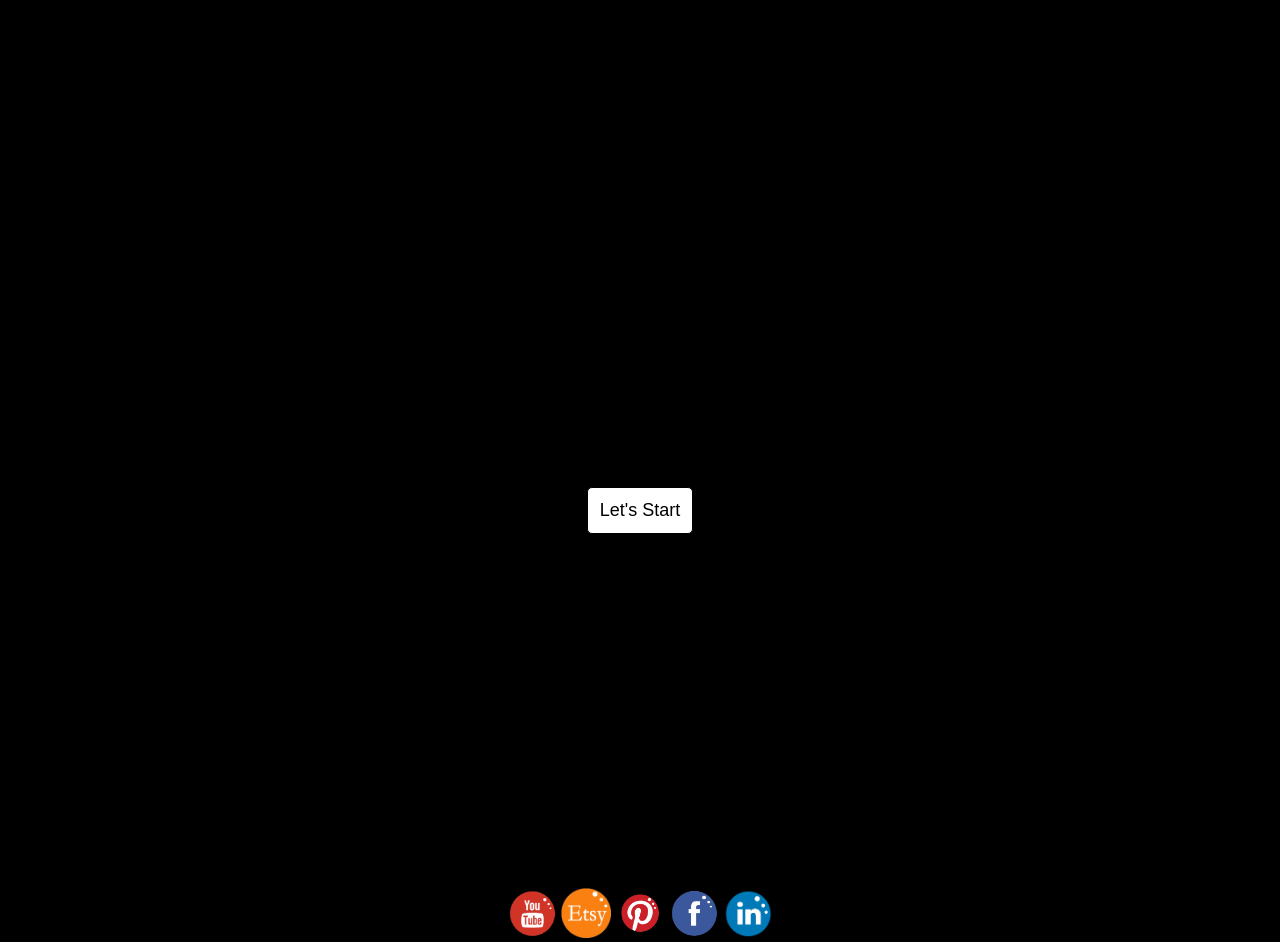
==== index.html @ 700567de "about me update" ====
<html>

       <head>
             <title>Maya Meen Website</title>
             <link href="CSS/Style.css" type="text/css" rel="stylesheet">
             <Script src ="jquery.min.js"></script>
             <Script src= "js/index.js"></script>


        </head>




        <body>
 
    




                <div id="main">
	                 <br>
                         <h2>Welcome to Maya Meen Website</h2>
	                 <br>	


	                     <div>

	                        <img src ="logo/mlogomaya1.png">
                   
                         </div>


                         <br>

                            <div class="dropdown">
	            
	            	           <button onclick="myFunction()" class="dropbtn">Let's Start</button>


	                             <div id="myDropdown" class="dropdown-content">  


	                	              <a href="#"><a href= "aboutme.html">About Me</a></a>

	                	              <a href="#"><a href="html/portfolio.html">Portfolio</a></a>

	                	              <a href="#"><a href="html/showoff.html">Show off</a></a>

	                	              <a href="#"><a href="html/contact.html">Contact</a></a>
                
	                             </div>  
                        
                           </div> 

                     

                  
                </div>
   
	
               <div id="bottom">
   
                         <a href=" https://www.youtube.com"> <img src = "Pic/myoutube.png" ></a>

	                     <a href=" https://www.etsy.com/?show_panel=true"> <img src = "Pic/metsy2.png"></a>

	                     <a href= "https://www.pinterest.com/cditchaiwong/"> <img src ="Pic/mpinterest.png"></a>

	                     <a href= "https://www.facebook.com/Maya-Meen-Doodler-451089791607454/?fref=ts"> <img src = "Pic/mfacebook.png"></a>

	                     <a href= " https://www.linkedin.com/"><img src = "Pic/min.png" ></a>
   	 
                </div>
  
	
	
        </body> 
 
</html>
---- CSS/Style.css ----
body {
   background: Black; 
   text-align: center;
   }
   
   

 h2{
	position: relative;
	color:Black;
	text-align:center;
	font-family:Arial;
    	
	

     
    
 }

a :hover{
	color:blue;

}
a {
	text-decoration:none;
}


 #main {
	
	 position:relative;
	 top:140px;
	 width: 1200px;
	 height: 630px;
	 background-image:url('https://scontent-lga3-1.xx.fbcdn.net/hphotos-xpt1/t31.0-8/s960x960/1933364_1022302814488930_3306179443408036796_o.jpg');
	 background-image: rgba(0, 0, 0, .3);

	 margin:  auto;	
     font-size: 18px;	
	
}

 	 
 

 
#bottom  {

	position:relative;
	
	bottom:-250px
	

}



 div img {
	 
	 width: 200px;
	 height:200px;
 }
 
 #bottom img {
	 margin:auto;
	 width: 50px;
	 height:50px;
 }
 




 /*Dropdown Button */
.dropbtn {
    
    background-color:white;
    color: black;
    padding: 12px;
    font-size: 18px;
    border: 1px solid black;
    border-radius:5px; 
    cursor:pointer;
}

/* Dropdown button on hover & focus */
.dropbtn:hover, .dropbtn:focus {
    background-color:#d1ddd3;
}

/* The container <div> - needed to position the dropdown content */
.dropdown {

    position: relative;
    display: inline-block;
}

/* Dropdown Content (Hidden by Default) */
.dropdown-content {
     display: none;
    position: absolute;
    background-color: #f9f9f9;
    min-width: 110px;
    box-shadow: 0px 8px 16px 0px rgba(0,0,0,0.2);

}

/* Links inside the dropdown */
.dropdown-content a {
     color: black;
    padding: 8px 8px;
    text-decoration: none;
    display: block;
}
/* Change color of dropdown links on hover */
.dropdown-content a:hover {
	background-color: #f5f5dc;
}

/* Show the dropdown menu (use JS to add this class to the 
	.dropdown-content container when the user clicks on the dropdown button) */
.show {
	display:block;
	background-color: white;
}
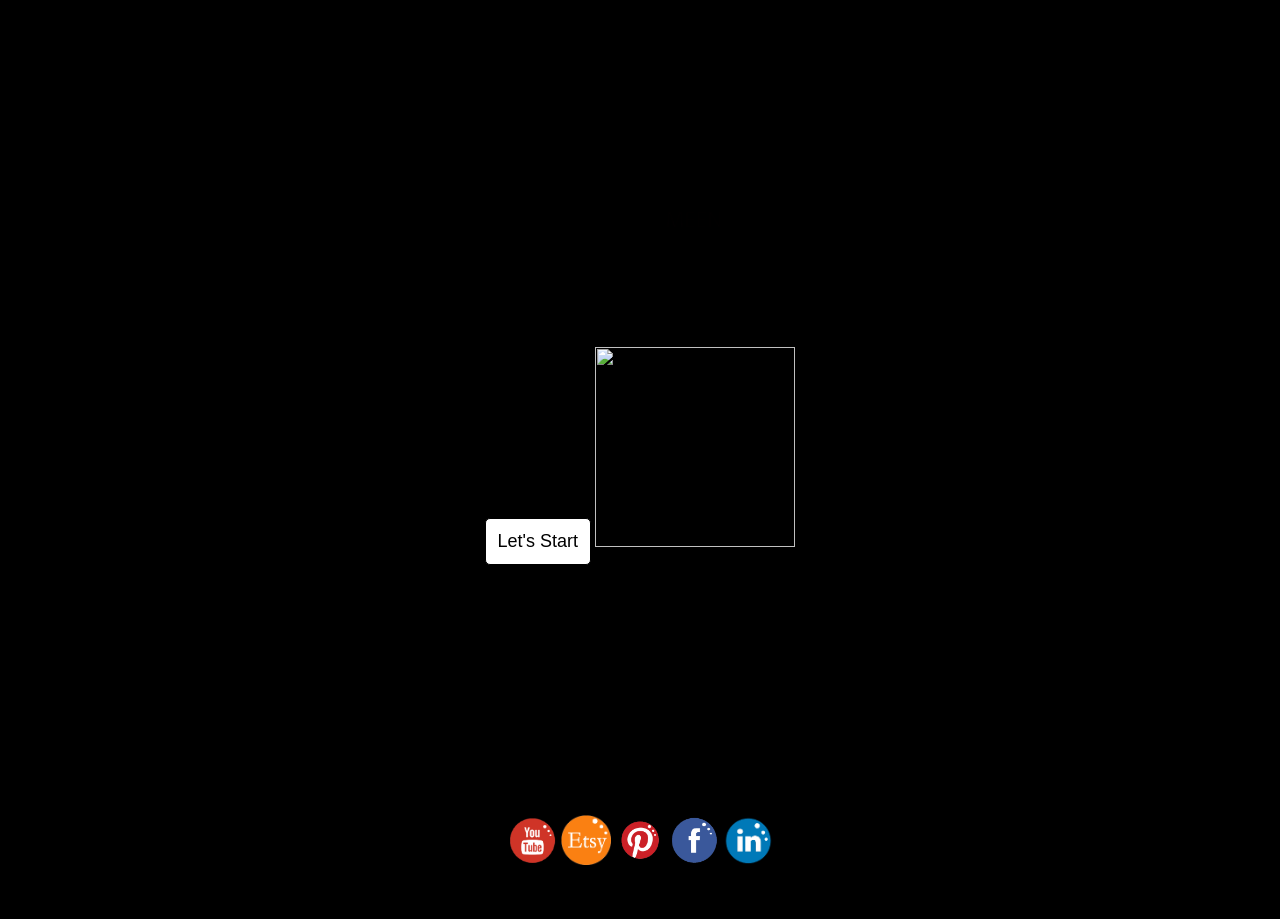
==== commit d4c8b7c2: "added background of dropdown picture" ====
--- a/index.html
+++ b/index.html
@@ -42,15 +42,17 @@
 	                             <div id="myDropdown" class="dropdown-content">  
 
 
-	                	              <a href="#"><a href= "aboutme.html">About Me</a></a>
+	                	              <a href= "aboutme.html">About Me</a></a>
 
-	                	              <a href="#"><a href="html/portfolio.html">Portfolio</a></a>
+	                	              <a href="portfolio.html">Portfolio</a></a>
 
-	                	              <a href="#"><a href="html/showoff.html">Show off</a></a>
+	                	              <a href="showoff.html">Show off</a></a>
 
-	                	              <a href="#"><a href="html/contact.html">Contact</a></a>
+	                	              <a href="contact.html">Contact</a></a>
                 
 	                             </div>  
+
+	                             <img src=" Pic/Forest.jpg ">
                         
                            </div> 
 
--- a/CSS/Style.css
+++ b/CSS/Style.css
@@ -28,20 +28,23 @@
 
  #main {
 	
-	 position:relative;
-	 top:140px;
-	 width: 1200px;
-	 height: 630px;
-	 background-image:url('https://scontent-lga3-1.xx.fbcdn.net/hphotos-xpt1/t31.0-8/s960x960/1933364_1022302814488930_3306179443408036796_o.jpg');
 	 background-image: rgba(0, 0, 0, .3);
-
 	 margin:  auto;	
      font-size: 18px;	
 	
 }
 
- 	 
- 
+.backgroundDropdown img{
+
+/*position:relative;
+	 top:140px;*/
+	 
+	 width: 1200px;
+	 height: 630px;
+} 
+
+
+/*//////////////////////////////////////////////////////////////////////*/
 
  
 #bottom  {
@@ -62,6 +65,9 @@
  }
  
  #bottom img {
+ 	 position:relative;
+ 	 padding-bottom: 50px;
+
 	 margin:auto;
 	 width: 50px;
 	 height:50px;
@@ -69,7 +75,7 @@
  
 
 
-
+/*-------------------------------------------------------------------*/
 
  /*Dropdown Button */
 .dropbtn {
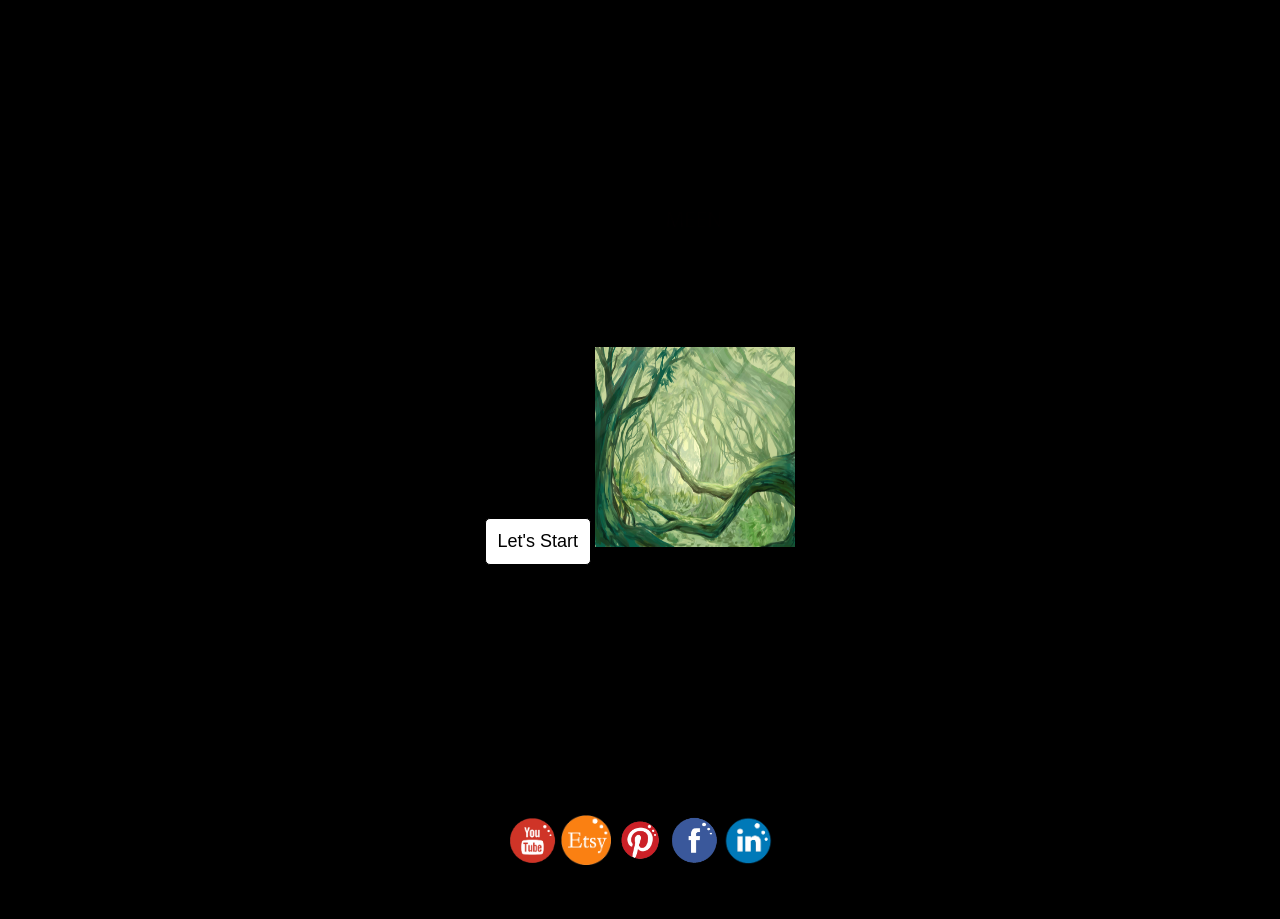
==== commit f0af721b: "added name class for icons" ====
--- a/index.html
+++ b/index.html
@@ -52,7 +52,7 @@
                 
 	                             </div>  
 
-	                             <img src=" Pic/Forest.jpg ">
+	                             <img class="backgroundDropdown" src=" Pic/Forest.jpg ">
                         
                            </div> 
 
@@ -64,15 +64,15 @@
 	
                <div id="bottom">
    
-                         <a href=" https://www.youtube.com"> <img src = "Pic/myoutube.png" ></a>
+                         <a href=" https://www.youtube.com"> <img class='icon' src = "Pic/myoutube.png" ></a>
 
-	                     <a href=" https://www.etsy.com/?show_panel=true"> <img src = "Pic/metsy2.png"></a>
+	                     <a href=" https://www.etsy.com/?show_panel=true"> <img class='icon' src = "Pic/metsy2.png"></a>
 
-	                     <a href= "https://www.pinterest.com/cditchaiwong/"> <img src ="Pic/mpinterest.png"></a>
+	                     <a href= "https://www.pinterest.com/cditchaiwong/"> <img class='icon'src ="Pic/mpinterest.png"></a>
 
-	                     <a href= "https://www.facebook.com/Maya-Meen-Doodler-451089791607454/?fref=ts"> <img src = "Pic/mfacebook.png"></a>
+	                     <a href= "https://www.facebook.com/Maya-Meen-Doodler-451089791607454/?fref=ts"> <img class='icon' src = "Pic/mfacebook.png"></a>
 
-	                     <a href= " https://www.linkedin.com/"><img src = "Pic/min.png" ></a>
+	                     <a href= " https://www.linkedin.com/"><img class='icon' src = "Pic/min.png" ></a>
    	 
                 </div>
   
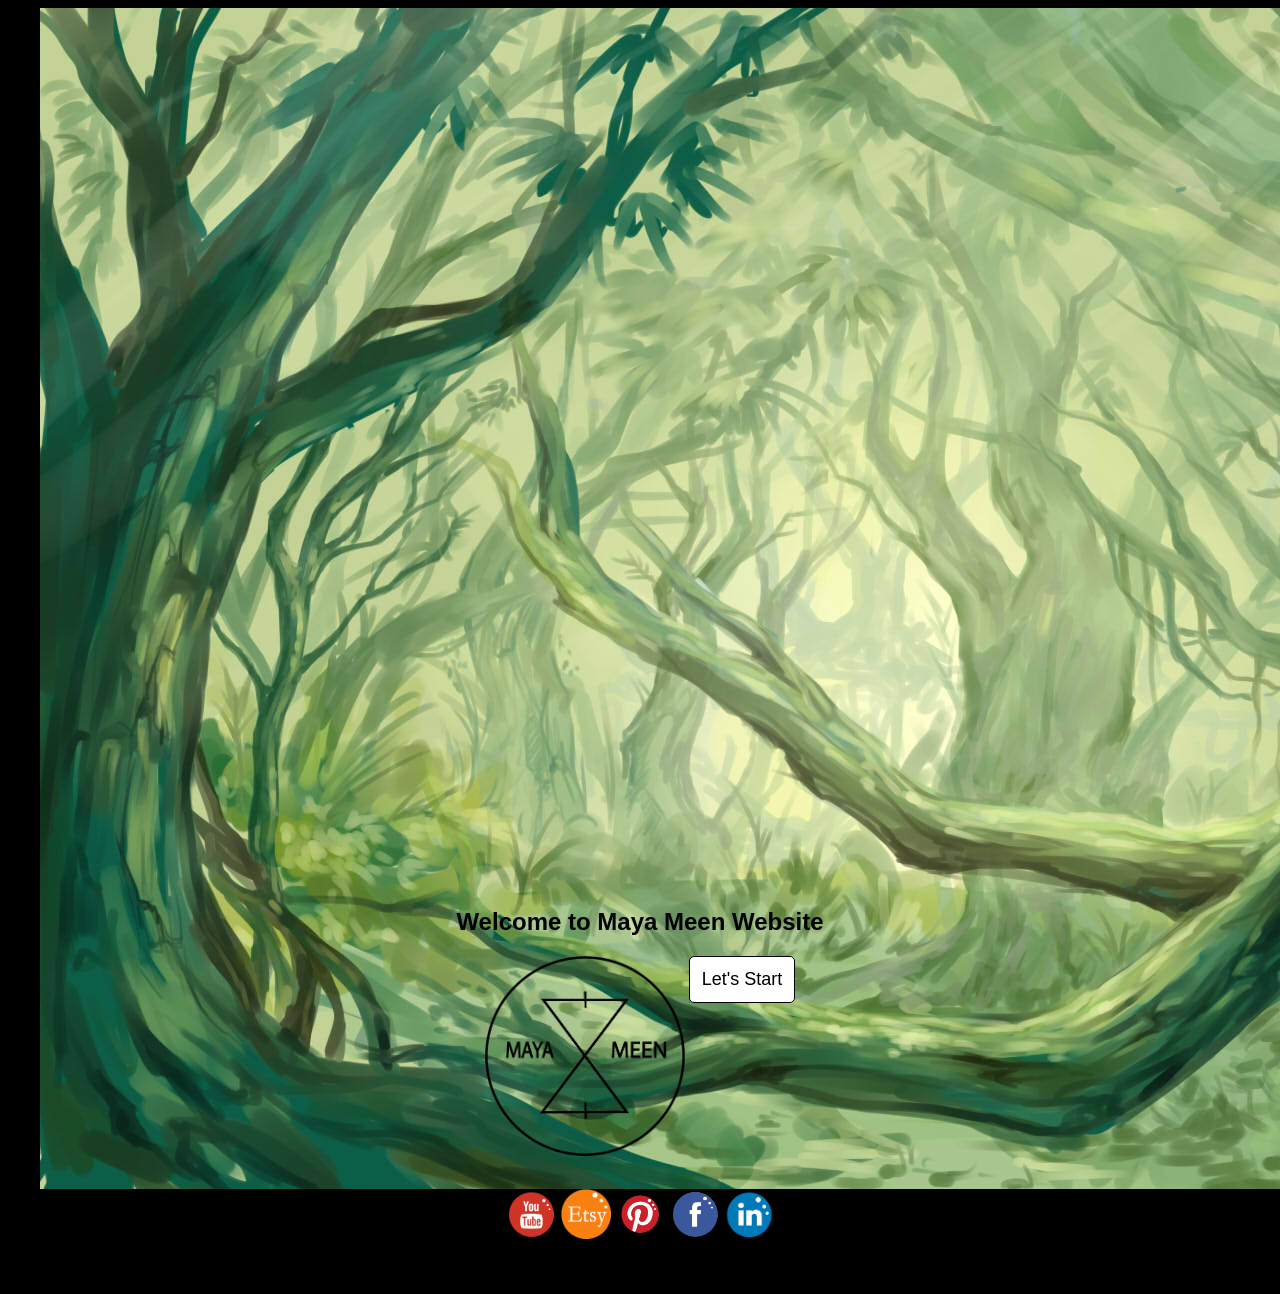
==== commit c84b3643: "deleted dropdown inLine" ====
--- a/index.html
+++ b/index.html
@@ -12,27 +12,43 @@
 
 
 
-        <body>
+        <body >
  
     
 
 
 
+        	
+                <div id="main" >
+                                 <img class="backgroundDropdown" src=" Pic/Forest.jpg ">
+                                 <div>
+					<a href=" https://www.youtube.com"> <img class='icon' src = "Pic/myoutube.png" ></a>
 
-                <div id="main">
-	                 <br>
-                         <h2>Welcome to Maya Meen Website</h2>
-	                 <br>	
+	                     <a href=" https://www.etsy.com/?show_panel=true"> <img class='icon' src = "Pic/metsy2.png"></a>
+
+	                     <a href= "https://www.pinterest.com/cditchaiwong/"> <img class='icon'src ="Pic/mpinterest.png"></a>
+
+	                     <a href= "https://www.facebook.com/Maya-Meen-Doodler-451089791607454/?fref=ts"> <img class='icon' src = "Pic/mfacebook.png"></a>
+
+	                     <a href= " https://www.linkedin.com/"><img class='icon' src = "Pic/min.png" ></a>
+	            </div>
+                  
+                </div>
+   			
+	
+               <div id="bottom">
+               	<h2>Welcome to Maya Meen Website</h2>
+	                 
 
 
-	                     <div>
+	                     
 
-	                        <img src ="logo/mlogomaya1.png">
+	                        <img class="logo" src ="logo/mlogomaya1.png">
                    
-                         </div>
+                         
 
 
-                         <br>
+                         
 
                             <div class="dropdown">
 	            
@@ -52,31 +68,15 @@
                 
 	                             </div>  
 
-	                             <img class="backgroundDropdown" src=" Pic/Forest.jpg ">
+	                     
                         
                            </div> 
-
-                     
-
-                  
-                </div>
    
-	
-               <div id="bottom">
-   
-                         <a href=" https://www.youtube.com"> <img class='icon' src = "Pic/myoutube.png" ></a>
-
-	                     <a href=" https://www.etsy.com/?show_panel=true"> <img class='icon' src = "Pic/metsy2.png"></a>
-
-	                     <a href= "https://www.pinterest.com/cditchaiwong/"> <img class='icon'src ="Pic/mpinterest.png"></a>
-
-	                     <a href= "https://www.facebook.com/Maya-Meen-Doodler-451089791607454/?fref=ts"> <img class='icon' src = "Pic/mfacebook.png"></a>
-
-	                     <a href= " https://www.linkedin.com/"><img class='icon' src = "Pic/min.png" ></a>
+                         
    	 
                 </div>
-  
-	
+ 
+
 	
         </body> 
  
--- a/CSS/Style.css
+++ b/CSS/Style.css
@@ -28,19 +28,19 @@
 
  #main {
 	
-	 background-image: rgba(0, 0, 0, .3);
+	
 	 margin:  auto;	
      font-size: 18px;	
-	
+		  /*background-image: rgba(0, 0, 0, .3);*/
+	 width: 1200px;
+	 height: 630px;
 }
 
 .backgroundDropdown img{
 
 /*position:relative;
 	 top:140px;*/
-	 
-	 width: 1200px;
-	 height: 630px;
+
 } 
 
 
@@ -58,20 +58,22 @@
 
 
 
- div img {
+ .logo{
 	 
 	 width: 200px;
 	 height:200px;
+	 vertical-align: top;
  }
  
- #bottom img {
+ .icon {
  	 position:relative;
  	 padding-bottom: 50px;
-
 	 margin:auto;
 	 width: 50px;
 	 height:50px;
  }
+
+
  
 
 
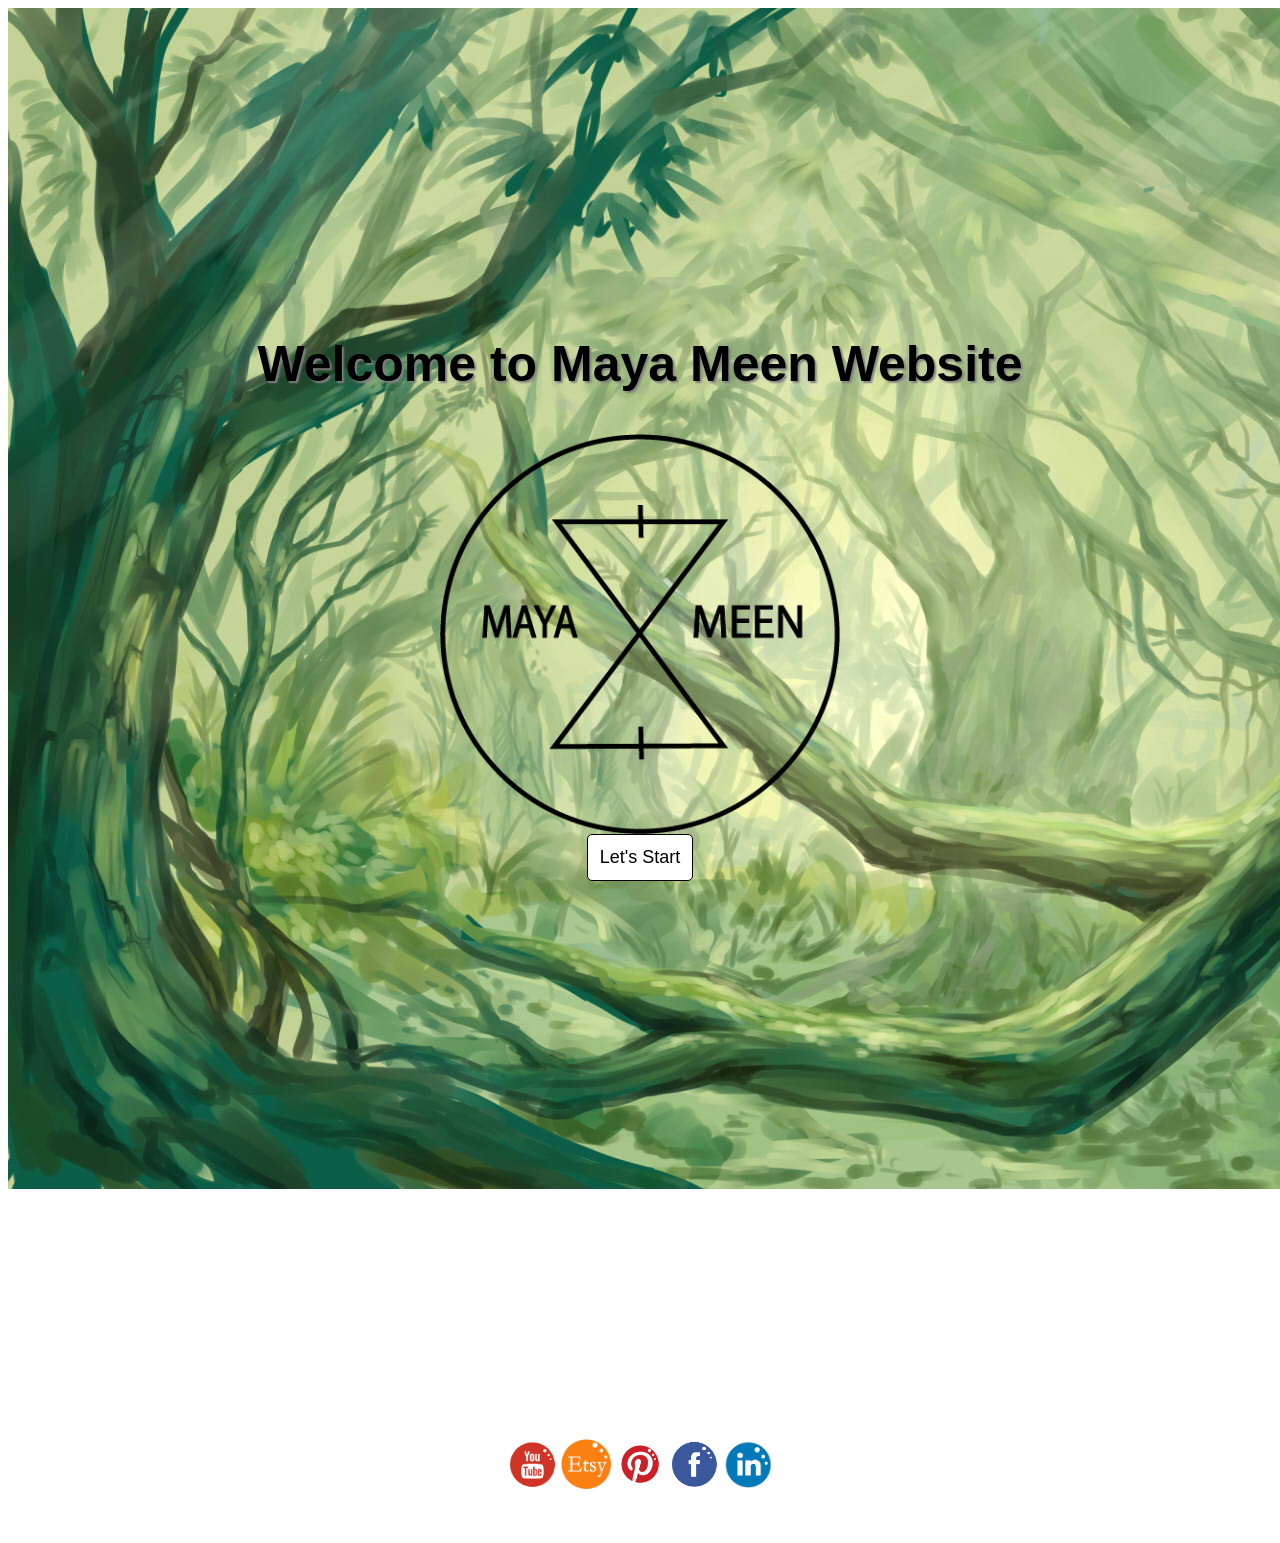
==== commit 7d63169f: "moved position and size of logo" ====
--- a/index.html
+++ b/index.html
@@ -13,31 +13,29 @@
 
 
         <body >
- 
-    
+        		
+        	
+                <div id="main" >
+                    <img class="backgroundDropdown" src=" Pic/Forest.jpg ">
 
 
+	                 <div class='icons'>
+							<a href=" https://www.youtube.com"> <img class='icon' src = "Pic/myoutube.png" ></a>
 
-        	
-                <div id="main" >
-                                 <img class="backgroundDropdown" src=" Pic/Forest.jpg ">
-                                 <div>
-					<a href=" https://www.youtube.com"> <img class='icon' src = "Pic/myoutube.png" ></a>
+							<a href=" https://www.etsy.com/?show_panel=true"> <img class='icon' src = "Pic/metsy2.png"></a>
 
-	                     <a href=" https://www.etsy.com/?show_panel=true"> <img class='icon' src = "Pic/metsy2.png"></a>
+							<a href= "https://www.pinterest.com/cditchaiwong/"> <img class='icon'src ="Pic/mpinterest.png"></a>
 
-	                     <a href= "https://www.pinterest.com/cditchaiwong/"> <img class='icon'src ="Pic/mpinterest.png"></a>
+							<a href= "https://www.facebook.com/Maya-Meen-Doodler-451089791607454/?fref=ts"> <img class='icon' src = "Pic/mfacebook.png"></a>
 
-	                     <a href= "https://www.facebook.com/Maya-Meen-Doodler-451089791607454/?fref=ts"> <img class='icon' src = "Pic/mfacebook.png"></a>
-
-	                     <a href= " https://www.linkedin.com/"><img class='icon' src = "Pic/min.png" ></a>
-	            </div>
+							<a href= " https://www.linkedin.com/"><img class='icon' src = "Pic/min.png" ></a>
+		            </div>
                   
                 </div>
-   			
-	
-               <div id="bottom">
-               	<h2>Welcome to Maya Meen Website</h2>
+
+
+   				<div class="link">
+                    	<h2>Welcome to Maya Meen Website</h2>
 	                 
 
 
@@ -70,11 +68,11 @@
 
 	                     
                         
-                           </div> 
-   
-                         
+                           </div>    
    	 
-                </div>
+                	</div>
+	
+               
  
 
 	
--- a/CSS/Style.css
+++ b/CSS/Style.css
@@ -1,5 +1,5 @@
 body {
-   background: Black; 
+   /*background: Black; */
    text-align: center;
    }
    
@@ -10,6 +10,8 @@
 	color:Black;
 	text-align:center;
 	font-family:Arial;
+	font-size: 50px;
+	text-shadow: 2px 2px 2px gray;
     	
 	
 
@@ -17,37 +19,36 @@
     
  }
 
-a :hover{
-	color:blue;
 
-}
-a {
-	text-decoration:none;
+
+
+/*////////////////////////////////////////////////////*/
+
+ #main {
+	/*position: relative;*/
+	 
 }
 
+.backgroundDropdown {
 
- #main {
-	
-	
-	 margin:  auto;	
-     font-size: 18px;	
-		  /*background-image: rgba(0, 0, 0, .3);*/
-	 width: 1200px;
-	 height: 630px;
-}
-
-.backgroundDropdown img{
-
-/*position:relative;
-	 top:140px;*/
+	position:relative;
+	 margin-right:  auto;
+	 margin-left: auto;		
+	  
 
 } 
 
 
-/*//////////////////////////////////////////////////////////////////////*/
+.link{
+	
+	margin-top: -1000px;
+	margin-left: auto;
+	margin-right: auto;
+	position: relative;
 
+}
  
-#bottom  {
+.icons {
 
 	position:relative;
 	
@@ -60,8 +61,8 @@
 
  .logo{
 	 
-	 width: 200px;
-	 height:200px;
+	 width: 400px;
+	 height: 400px;
 	 vertical-align: top;
  }
  
@@ -78,7 +79,13 @@
 
 
 /*-------------------------------------------------------------------*/
+a :hover{
+	color:blue;
 
+}
+a {
+	text-decoration:none;
+}
  /*Dropdown Button */
 .dropbtn {
     
@@ -98,9 +105,9 @@
 
 /* The container <div> - needed to position the dropdown content */
 .dropdown {
-
+   
     position: relative;
-    display: inline-block;
+    
 }
 
 /* Dropdown Content (Hidden by Default) */
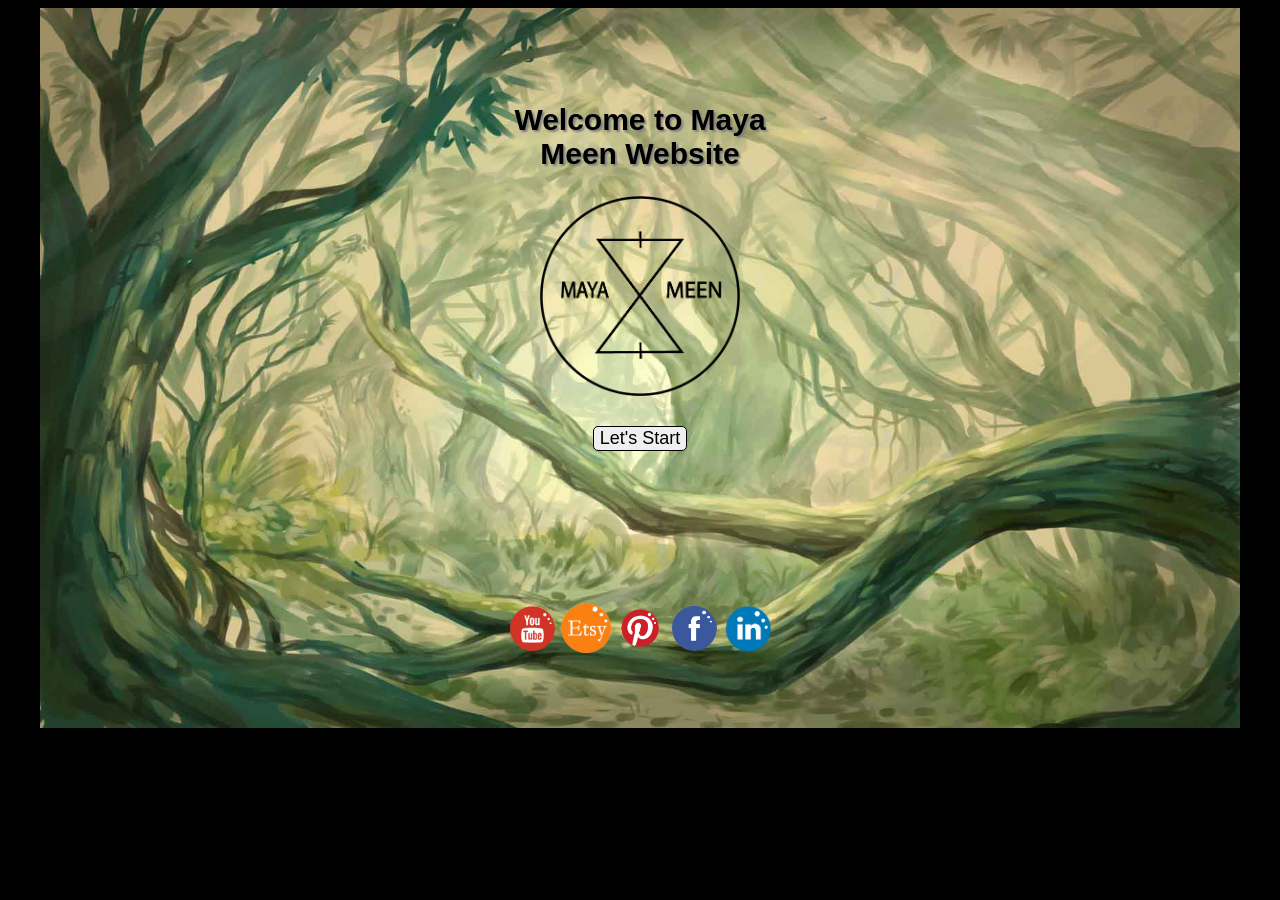
==== commit d4a33bc8: "fixed size of index.html" ====
--- a/index.html
+++ b/index.html
@@ -19,17 +19,6 @@
                     <img class="backgroundDropdown" src=" Pic/Forest.jpg ">
 
 
-	                 <div class='icons'>
-							<a href=" https://www.youtube.com"> <img class='icon' src = "Pic/myoutube.png" ></a>
-
-							<a href=" https://www.etsy.com/?show_panel=true"> <img class='icon' src = "Pic/metsy2.png"></a>
-
-							<a href= "https://www.pinterest.com/cditchaiwong/"> <img class='icon'src ="Pic/mpinterest.png"></a>
-
-							<a href= "https://www.facebook.com/Maya-Meen-Doodler-451089791607454/?fref=ts"> <img class='icon' src = "Pic/mfacebook.png"></a>
-
-							<a href= " https://www.linkedin.com/"><img class='icon' src = "Pic/min.png" ></a>
-		            </div>
                   
                 </div>
 
@@ -50,28 +39,39 @@
 
                             <div class="dropdown">
 	            
-	            	           <button onclick="myFunction()" class="dropbtn">Let's Start</button>
+	            	           <button onclick="myFunction()" class="letStart">Let's Start</button>
 
 
 	                             <div id="myDropdown" class="dropdown-content">  
 
 
-	                	              <a href= "aboutme.html">About Me</a></a>
+	                	              <a href= "aboutme.html">About Me</a>
 
-	                	              <a href="portfolio.html">Portfolio</a></a>
+	                	              <a href="portfolio.html">Portfolio</a>
 
-	                	              <a href="showoff.html">Show off</a></a>
+	                	              <a href="showoff.html">Show off</a>
 
-	                	              <a href="contact.html">Contact</a></a>
+	                	              <a href="contact.html">Contact</a>
                 
 	                             </div>  
 
 	                     
                         
                            </div>    
-   	 
+   	 	                
+
                 	</div>
-	
+	 <div class='icons'>
+							<a href=" https://www.youtube.com"> <img class='icon' src = "Pic/myoutube.png" ></a>
+
+							<a href=" https://www.etsy.com/?show_panel=true"> <img class='icon' src = "Pic/metsy2.png"></a>
+
+							<a href= "https://www.pinterest.com/cditchaiwong/"> <img class='icon'src ="Pic/mpinterest.png"></a>
+
+							<a href= "https://www.facebook.com/Maya-Meen-Doodler-451089791607454/?fref=ts"> <img class='icon' src = "Pic/mfacebook.png"></a>
+
+							<a href= " https://www.linkedin.com/"><img class='icon' src = "Pic/min.png" ></a>
+		            </div>
                
  
 
--- a/CSS/Style.css
+++ b/CSS/Style.css
@@ -1,5 +1,5 @@
 body {
-   /*background: Black; */
+   background: Black; 
    text-align: center;
    }
    
@@ -10,7 +10,7 @@
 	color:Black;
 	text-align:center;
 	font-family:Arial;
-	font-size: 50px;
+	font-size: 30px;
 	text-shadow: 2px 2px 2px gray;
     	
 	
@@ -33,7 +33,9 @@
 
 	position:relative;
 	 margin-right:  auto;
-	 margin-left: auto;		
+	 margin-left: auto;	
+	 width: 1200px;
+	 height: 720px;	
 	  
 
 } 
@@ -41,18 +43,21 @@
 
 .link{
 	
-	margin-top: -1000px;
+	margin-top: -650px;
 	margin-left: auto;
 	margin-right: auto;
 	position: relative;
+	width: 300px;
+	height: 400px;
 
 }
  
 .icons {
 
 	position:relative;
+	margin-top: 100px;
 	
-	bottom:-250px
+
 	
 
 }
@@ -61,8 +66,8 @@
 
  .logo{
 	 
-	 width: 400px;
-	 height: 400px;
+	 width: 200px;
+	 height: 200px;
 	 vertical-align: top;
  }
  
@@ -80,44 +85,50 @@
 
 /*-------------------------------------------------------------------*/
 a :hover{
-	color:blue;
+/*	color:blue;*/
 
 }
 a {
 	text-decoration:none;
 }
- /*Dropdown Button */
-.dropbtn {
-    
-    background-color:white;
-    color: black;
-    padding: 12px;
-    font-size: 18px;
-    border: 1px solid black;
-    border-radius:5px; 
-    cursor:pointer;
-}
+
 
 /* Dropdown button on hover & focus */
-.dropbtn:hover, .dropbtn:focus {
-    background-color:#d1ddd3;
+.dropbtn:hover, .letStart:focus {
+   /* background-color:#d1ddd3;*/
 }
 
 /* The container <div> - needed to position the dropdown content */
 .dropdown {
    
     position: relative;
+    padding: 30px;
     
 }
 
+ /*Dropdown Button */
+.letStart{
+
+    position: relative;
+    /*background-color:white;*/
+    color: black;
+   /* padding: 20px;*/
+    font-size: 18px;
+    border: 1px solid black;
+    border-radius:5px; 
+    cursor:pointer;
+}
 /* Dropdown Content (Hidden by Default) */
 .dropdown-content {
-     display: none;
-    position: absolute;
-    background-color: #f9f9f9;
-    min-width: 110px;
-    box-shadow: 0px 8px 16px 0px rgba(0,0,0,0.2);
-
+    display: none;
+    position: static;
+    font-size: 18px;
+    /*background-color: #f9f9f9;*/
+    /*width: 120px;
+    margin-left:670px; */
+   /* min-width: 110px;*/
+ /*   box-shadow: 0px 8px 16px 0px rgba(0,0,0,0.2);
+*/
 }
 
 /* Links inside the dropdown */
@@ -129,14 +140,16 @@
 }
 /* Change color of dropdown links on hover */
 .dropdown-content a:hover {
-	background-color: #f5f5dc;
+	color:white;
+
+/*	background-color: #f5f5dc;*/
 }
 
 /* Show the dropdown menu (use JS to add this class to the 
 	.dropdown-content container when the user clicks on the dropdown button) */
 .show {
 	display:block;
-	background-color: white;
+	/*background-color: white;*/
 }
 
 
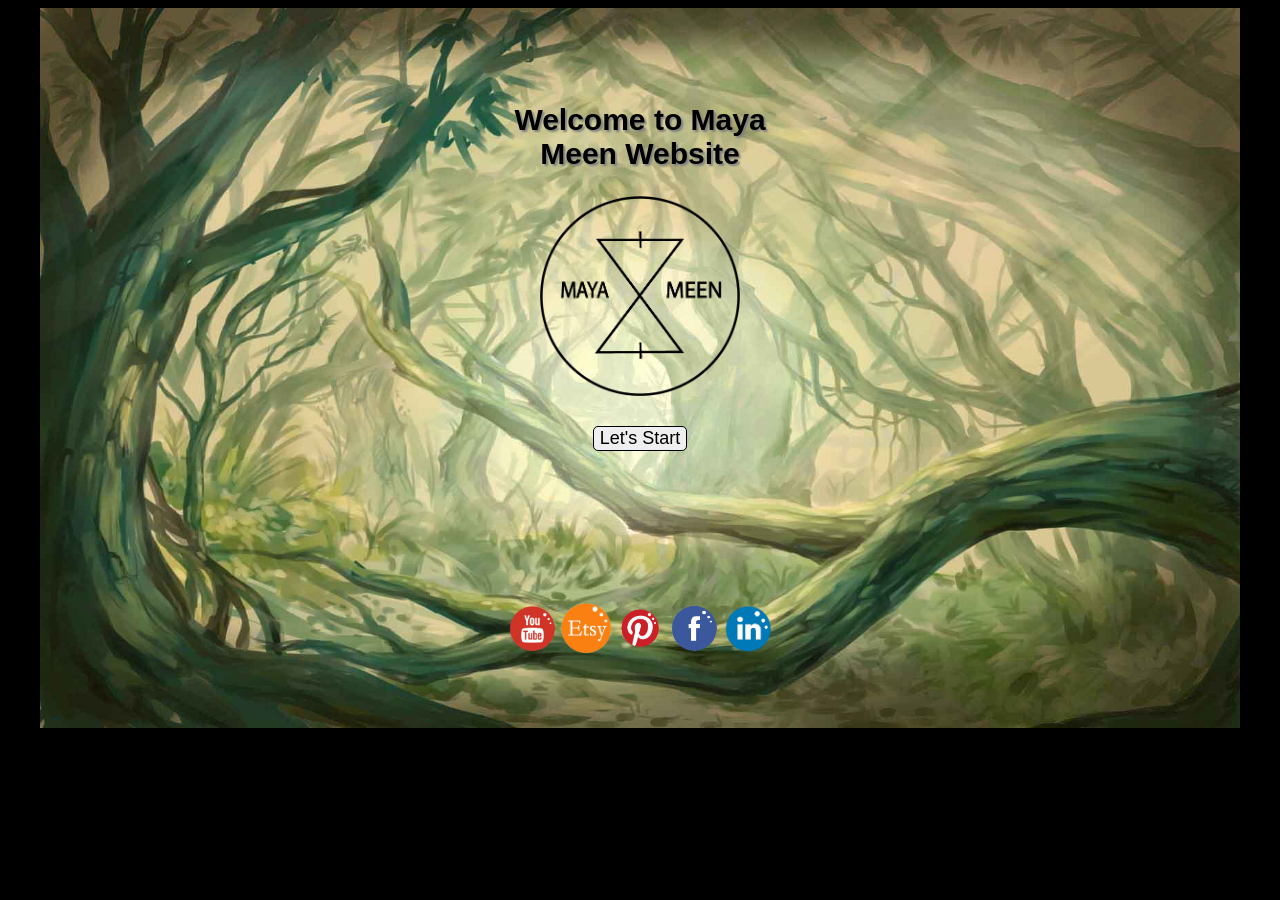
==== commit ff2a4508: "add iconskill" ====
--- a/index.html
+++ b/index.html
@@ -24,6 +24,8 @@
 
 
    				<div class="link">
+
+   					
                     	<h2>Welcome to Maya Meen Website</h2>
 	                 
 
@@ -61,6 +63,7 @@
    	 	                
 
                 	</div>
+
 	 <div class='icons'>
 							<a href=" https://www.youtube.com"> <img class='icon' src = "Pic/myoutube.png" ></a>
 
